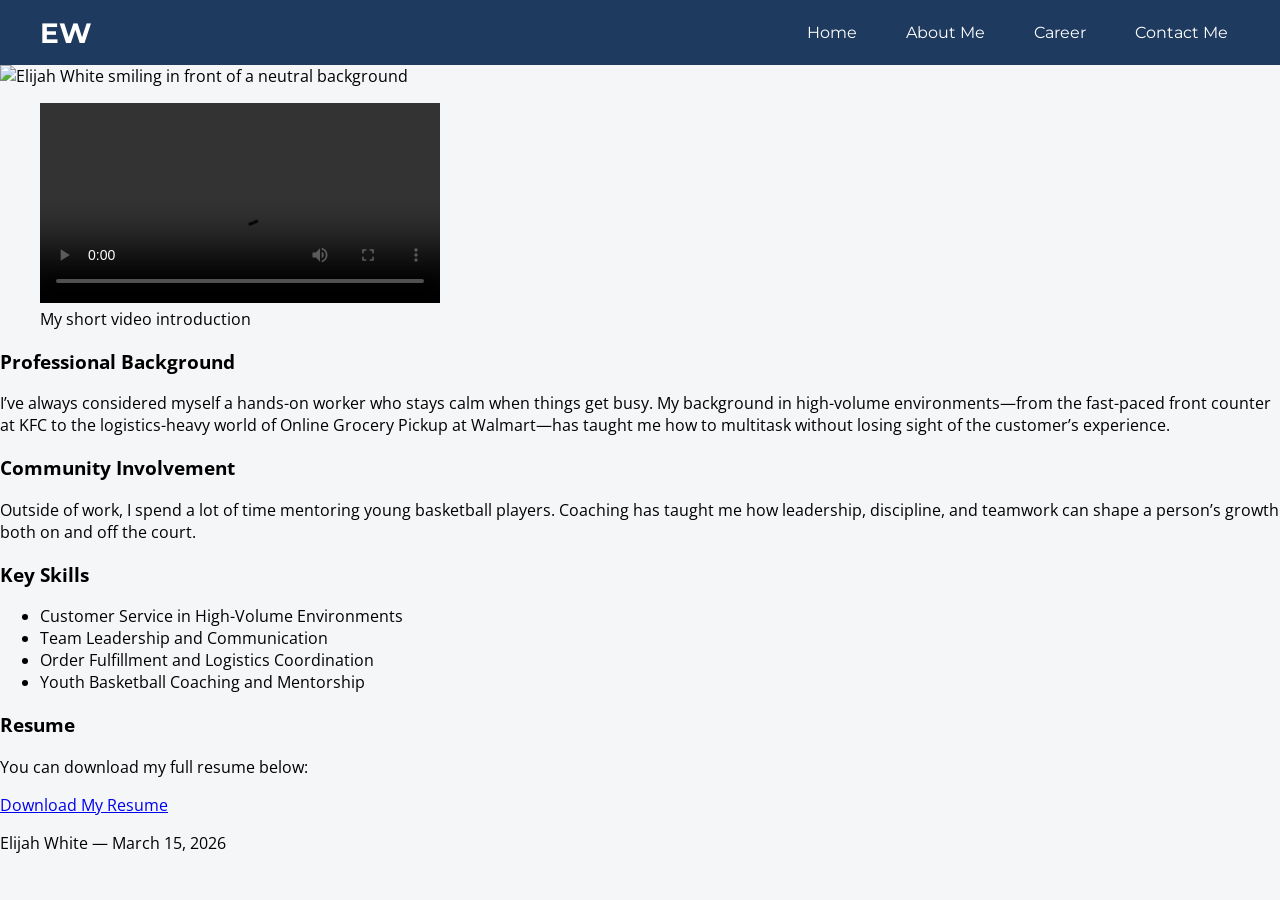
==== webdevelopment/about.html @ 1d5c7248 "Add files via upload" ====
<!DOCTYPE html>
<html lang="en">

<!--
Name: Elijah White
Date: March 15, 2026
Course: Web Design and Dev
Description: About page with skills and resume
-->

<head>

<meta charset="utf-8">
<meta name="viewport" content="width=device-width, initial-scale=1.0">

<title>About | Elijah White</title>

<link rel="stylesheet" href="style.css">
<link rel="stylesheet" href="nav.css">

<link href="https://fonts.googleapis.com/css2?family=Montserrat:wght@600&family=Open+Sans&display=swap" rel="stylesheet">

</head>

<body>

<header>

<div class="logo">EW</div>

<nav>
<ul>
<li><a href="index.html">Home</a></li>
<li><a href="about.html">About Me</a></li>

<li class="dropdown">
<a href="#">Career</a>
<ul class="dropdown-menu">
<li><a href="career.html">My Career Goals</a></li>
<li><a href="Reflection.html">Personal Reflection</a></li>
</ul>
</li>

<li><a href="contact.html">Contact Me</a></li>

</ul>
</nav>

</header>

<main>
  <section class="about-media">

  <!-- Profile Image -->
  <img src="media/profile.jpg" alt="Elijah White smiling in front of a neutral background" class="profile-img">

  <!-- Resume Video -->
  <figure>
    <video controls width="400" class="resume-video">
      <source src="media/resume-video.mp4" type="video/mp4">
      Your browser does not support the video tag.
    </video>
    <figcaption>My short video introduction</figcaption>
  </figure>

</section>

<h3>Professional Background</h3>

<p>
I’ve always considered myself a hands-on worker who stays calm when things get busy. My background in high-volume environments—from the fast-paced front counter at KFC to the logistics-heavy world of Online Grocery Pickup at Walmart—has taught me how to multitask without losing sight of the customer’s experience.
</p>

<h3>Community Involvement</h3>

<p>
Outside of work, I spend a lot of time mentoring young basketball players. Coaching has taught me how leadership, discipline, and teamwork can shape a person’s growth both on and off the court.
</p>

<h3>Key Skills</h3>

<ul class="skills-list">
<li>Customer Service in High-Volume Environments</li>
<li>Team Leadership and Communication</li>
<li>Order Fulfillment and Logistics Coordination</li>
<li>Youth Basketball Coaching and Mentorship</li>
</ul>

<h3>Resume</h3>

<p>You can download my full resume below:</p>

<a href="https://docs.google.com/document/d/1otB7YGKnRZBVjqA36JNkkPMf9jYzMVI5_Fc2-wps97g/export?format=pdf"
class="resume-link"
target="_blank">
Download My Resume
</a>

</main>

<footer>
<p>Elijah White — March 15, 2026</p>
</footer>

</body>
</html>
---- webdevelopment/nav.css ----
/* Navigation Styling */

body{
margin:0;
font-family:'Open Sans', sans-serif;
background-color:#F4F6F8;
}

/* Header Layout */

header{
display:flex;
justify-content:space-between;
align-items:center;
background-color:#1F3A5F;
padding:15px 40px;
}

/* Logo */

.logo{
font-family:'Montserrat', sans-serif;
font-size:28px;
font-weight:bold;
color:white;
}

/* Navigation List */

nav ul{
display:flex;
list-style:none;
margin:0;
padding:0;
}

/* Navigation Items */

nav li{
position:relative;
margin-left:25px;
}

/* Navigation Links */

nav a{
text-decoration:none;
font-family:'Montserrat', sans-serif;
font-size:16px;
color:white;
padding:8px 12px;
display:block;
transition:0.3s;
}

/* Hover Effect */

nav a:hover{
background-color:#2CA6A4;
border-radius:5px;
}

/* ======================
   DROPDOWN MENU
====================== */

.dropdown-menu{
display:none;
position:absolute;
top:40px;
left:0;
background-color:#1F3A5F;
flex-direction:column;
padding:0;
min-width:180px;
}

/* Dropdown Items */

.dropdown-menu li{
margin:0;
}

/* Show dropdown on hover */

.dropdown:hover .dropdown-menu{
display:block;
}
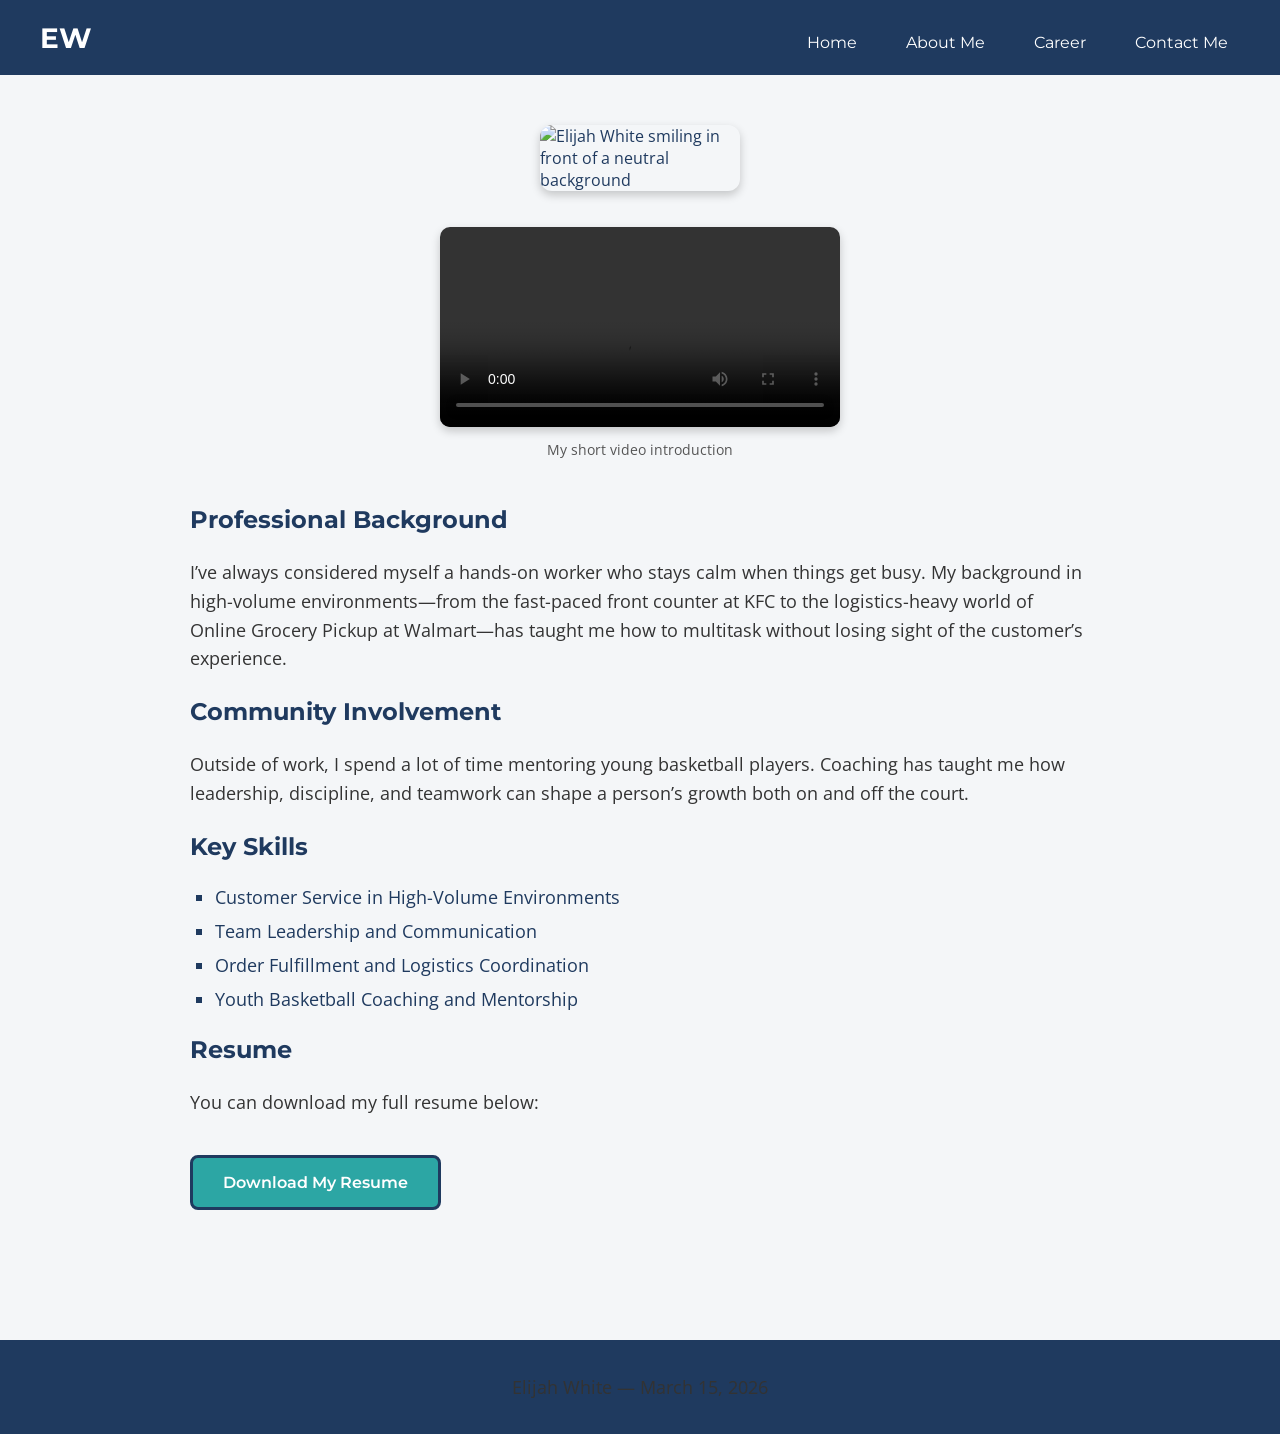
==== commit 6af4caa3: "Add files via upload" ====
--- a/webdevelopment/about.html
+++ b/webdevelopment/about.html
@@ -49,15 +49,17 @@
 </header>
 
 <main>
-  <section class="about-media">
+<section class="about-media">
 
   <!-- Profile Image -->
-  <img src="media/profile.jpg" alt="Elijah White smiling in front of a neutral background" class="profile-img">
+  <img src="media/resumepicture.png" 
+       alt="Elijah White smiling in front of a neutral background" 
+       class="profile-img">
 
   <!-- Resume Video -->
   <figure>
     <video controls width="400" class="resume-video">
-      <source src="media/resume-video.mp4" type="video/mp4">
+      <source src="media/smallresumevid.mp4" type="video/mp4">
       Your browser does not support the video tag.
     </video>
     <figcaption>My short video introduction</figcaption>
--- a/webdevelopment/style.css
+++ b/webdevelopment/style.css
@@ -0,0 +1,232 @@
+/* Import Google Fonts */
+@import url('https://fonts.googleapis.com/css2?family=Montserrat:wght@600;700&family=Open+Sans:wght@400;600&display=swap');
+
+/* =========================
+   Global / Body Styling
+========================= */
+
+body {
+  background-color: #F4F6F8; /* Secondary Color - Light Gray */
+  font-family: 'Open Sans', sans-serif;
+  margin: 0;
+  padding: 0;
+  color: #1F3A5F; /* Primary Navy */
+}
+
+/* =========================
+   Header Styling
+========================= */
+
+header {
+  background-color: #1F3A5F;
+  color: #FFFFFF;
+  padding: 20px;
+  text-align: center;
+}
+
+header h1 {
+  font-family: 'Montserrat', sans-serif;
+  margin: 0;
+  font-size: 32px;
+}
+
+nav {
+  font-family: 'Montserrat', sans-serif;
+  color: #2CA6A4; /* Accent Teal */
+  margin-top: 10px;
+}
+
+/* =========================
+   HERO SECTION
+========================= */
+
+.hero {
+  background-color: #1F3A5F; /* Navy background */
+  color: #FFFFFF;
+  text-align: center;
+  padding: 100px 20px;
+}
+
+.hero h1 {
+  font-family: 'Montserrat', sans-serif;
+  font-size: 48px;
+  margin-bottom: 20px;
+  color: #FFFFFF;
+}
+
+.hero p {
+  font-size: 20px;
+  max-width: 700px;
+  margin: 0 auto 30px auto;
+  color: #F4F6F8;
+}
+
+/* Button Styling */
+.btn {
+  display: inline-block;
+  background-color: #2CA6A4; /* Accent Teal */
+  color: #FFFFFF;
+  padding: 14px 30px;
+  text-decoration: none;
+  border-radius: 5px;
+  font-weight: 600;
+  transition: all 0.3s ease;
+}
+
+/* Hover Effect */
+.btn:hover {
+  background-color: #FFFFFF;
+  color: #1F3A5F;
+}
+
+/* =========================
+   Main Content Styling
+========================= */
+
+main {
+  padding: 50px 20px;
+  max-width: 900px;
+  margin: auto;
+}
+
+h3 {
+  color: #1F3A5F;
+  font-family: 'Montserrat', sans-serif;
+  font-size: 24px;
+}
+
+p {
+  font-family: 'Open Sans', sans-serif;
+  font-size: 18px;
+  line-height: 1.6;
+  color: #333333;
+}
+
+/* Blockquote Styling */
+blockquote {
+  font-style: italic;
+  margin: 30px 0;
+  padding-left: 15px;
+  border-left: 4px solid #2CA6A4;
+  color: #555555;
+}
+
+/* =========================
+   Footer Styling
+========================= */
+
+footer {
+  background-color: #1F3A5F;
+  color: #FFFFFF;
+  text-align: center;
+  padding: 15px;
+  margin-top: 40px;
+}
+
+/* =========================
+   Resume Link Styling (Box Model)
+========================= */
+
+.resume-link {
+  display: inline-block;
+  background-color: #2CA6A4; /* Accent Teal */
+  color: #FFFFFF;
+  padding: 15px 30px;          /* Space inside box */
+  margin: 20px 0 40px 0;       /* Space outside box */
+  border: 3px solid #1F3A5F;   /* Navy border */
+  border-radius: 8px;          /* Rounded corners */
+  text-decoration: none;
+  font-family: 'Montserrat', sans-serif;
+  font-weight: 600;
+  transition: all 0.3s ease;
+}
+
+/* Hover Effect */
+.resume-link:hover {
+  background-color: #1F3A5F;
+  color: #FFFFFF;
+}
+
+/* =========================
+   List Styling
+========================= */
+
+.skills-list {
+  list-style-type: square;   /* Change bullet type */
+  margin: 20px 0;
+  padding-left: 25px;
+}
+
+.skills-list li {
+  font-size: 18px;           /* Font size */
+  color: #1F3A5F;            /* Text color */
+  margin-bottom: 10px;       /* Space between items */
+}
+
+/* Hover Effect */
+.skills-list li:hover {
+  color: #2CA6A4;            /* Accent teal on hover */
+}
+
+/* =========================
+   Reflection Page Styling
+========================= */
+
+.reflection-box{
+background-color:#FFFFFF;
+border:3px solid #1F3A5F;
+padding:30px;
+margin-top:30px;
+border-radius:8px;
+box-shadow:0px 4px 10px rgba(0,0,0,0.1);
+}
+
+/* Style first letter of first paragraph */
+
+.reflection-box p:first-of-type::first-letter{
+font-size:42px;
+font-weight:bold;
+color:#2CA6A4;
+font-family:'Montserrat', sans-serif;
+}
+
+/* Indent other paragraphs */
+
+.reflection-box p:not(:first-of-type){
+text-indent:40px;
+}
+
+/* Media Section Layout */
+.about-media {
+  display: flex;
+  flex-direction: column;
+  align-items: center;
+  gap: 20px;
+  margin-bottom: 30px;
+}
+
+/* Profile Image */
+.profile-img {
+  width: 200px;
+  border-radius: 12px;
+  box-shadow: 0 4px 10px rgba(0,0,0,0.2);
+  transition: transform 0.3s ease;
+}
+
+.profile-img:hover {
+  transform: scale(1.05);
+}
+
+/* Video Styling */
+.resume-video {
+  border-radius: 10px;
+  box-shadow: 0 4px 10px rgba(0,0,0,0.2);
+}
+
+/* Caption */
+figcaption {
+  text-align: center;
+  font-size: 0.9rem;
+  margin-top: 8px;
+  color: #555;
+}
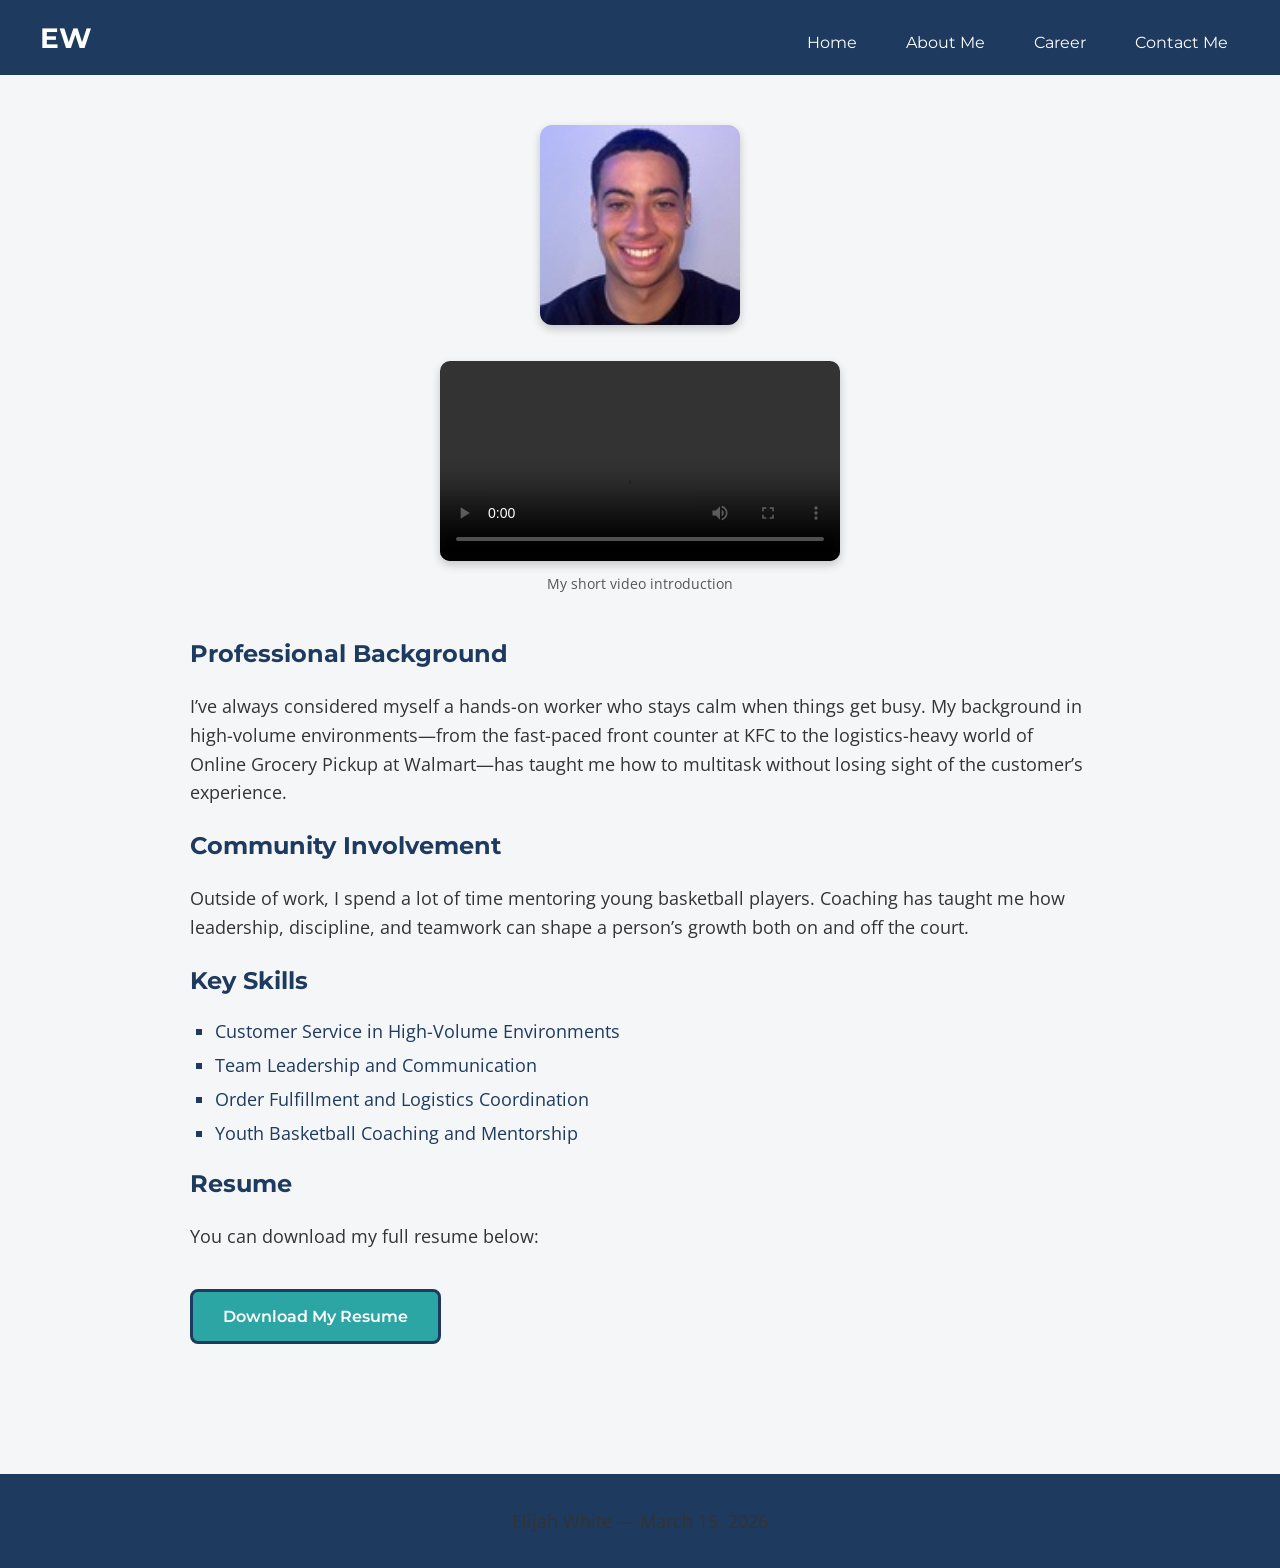
==== commit eac85692: "Add files via upload" ====
--- a/webdevelopment/about.html
+++ b/webdevelopment/about.html
@@ -52,16 +52,16 @@
 <section class="about-media">
 
   <!-- Profile Image -->
-  <img src="media/resumepicture.png" 
-       alt="Elijah White smiling in front of a neutral background" 
-       class="profile-img">
+<img src="resumepicture.png" 
+     alt="Elijah White smiling in front of a neutral background" 
+     class="profile-img">
 
   <!-- Resume Video -->
   <figure>
-    <video controls width="400" class="resume-video">
-      <source src="media/smallresumevid.mp4" type="video/mp4">
-      Your browser does not support the video tag.
-    </video>
+<video controls width="400" class="resume-video">
+  <source src="smallresumevid.mp4" type="video/mp4">
+  Your browser does not support the video tag.
+</video>
     <figcaption>My short video introduction</figcaption>
   </figure>
 
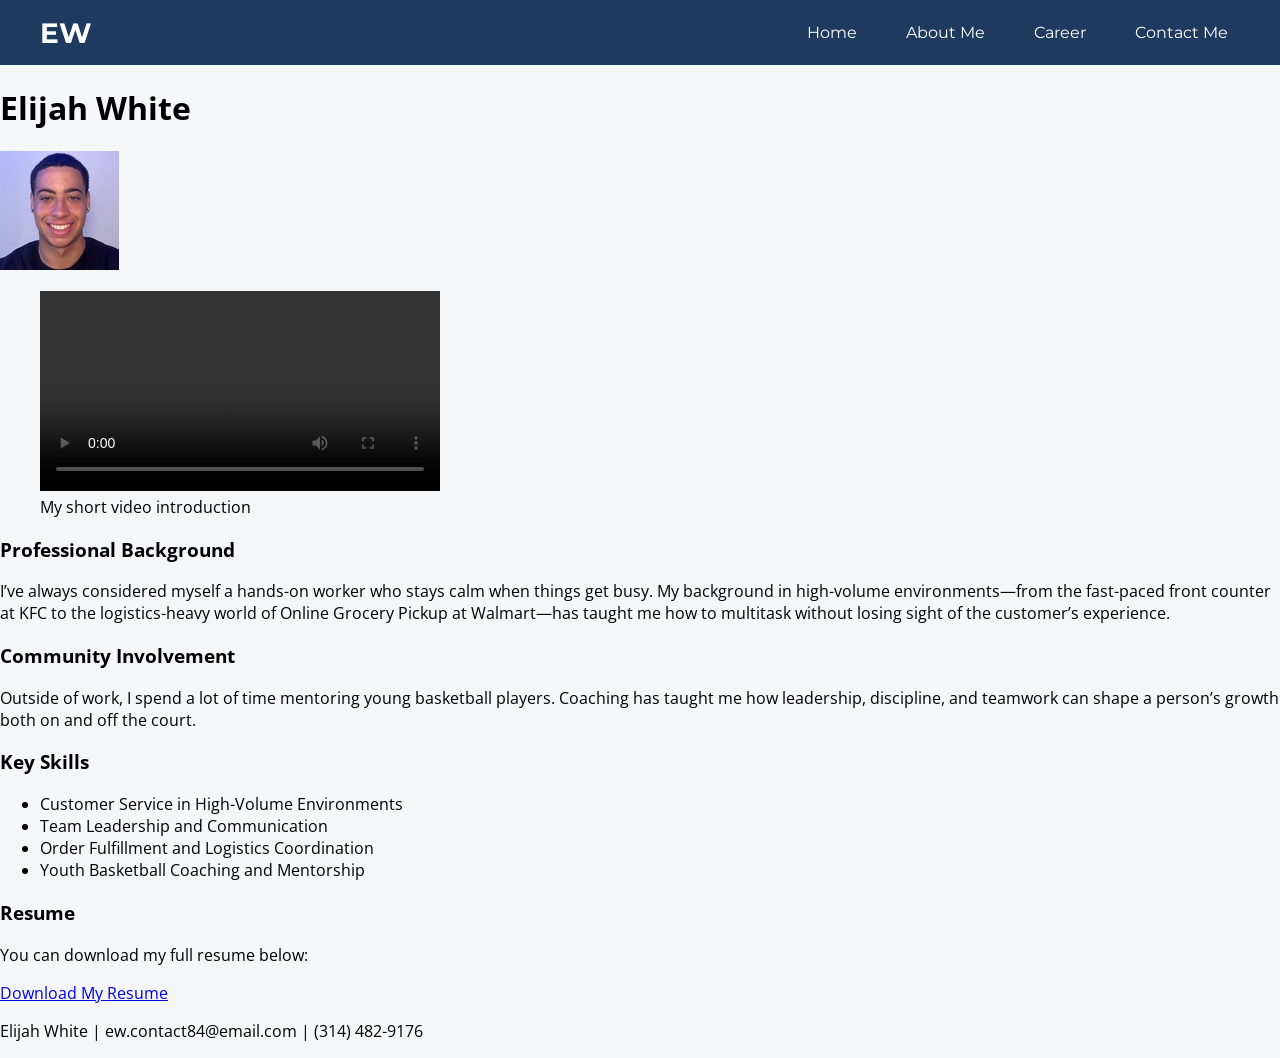
==== commit 51854084: "Add files via upload" ====
--- a/webdevelopment/about.html
+++ b/webdevelopment/about.html
@@ -49,6 +49,9 @@
 </header>
 
 <main>
+
+<h1>Elijah White</h1>
+
 <section class="about-media">
 
   <!-- Profile Image -->
@@ -101,7 +104,7 @@
 </main>
 
 <footer>
-<p>Elijah White — March 15, 2026</p>
+<p>Elijah White | ew.contact84@email.com | (314) 482-9176</p>
 </footer>
 
 </body>
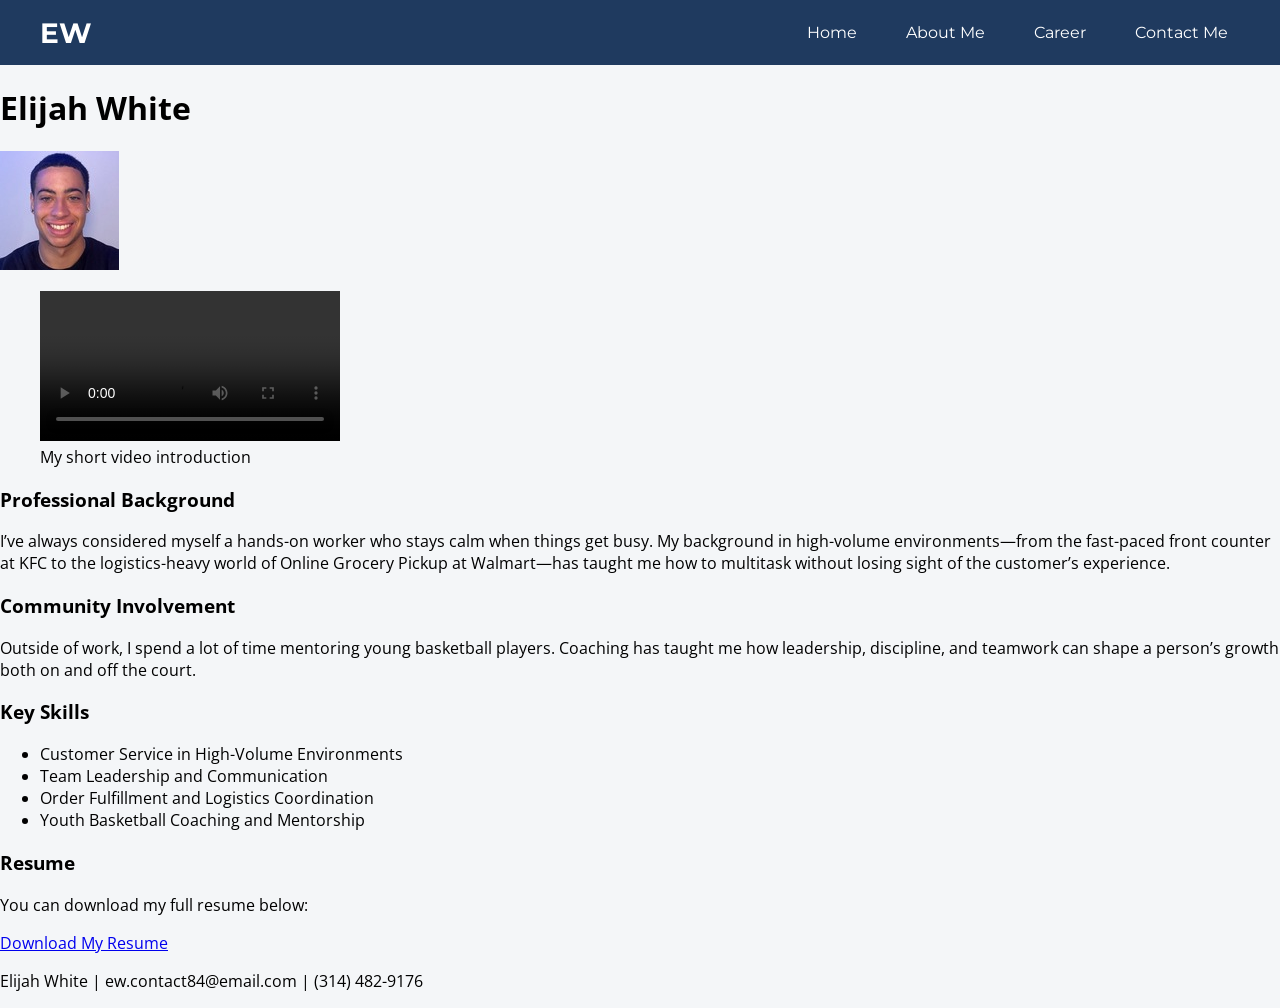
==== commit 182b5d13: "Add files via upload" ====
--- a/webdevelopment/about.html
+++ b/webdevelopment/about.html
@@ -48,28 +48,29 @@
 
 </header>
 
-<main>
+<main class="grid-layout">
 
 <h1>Elijah White</h1>
 
 <section class="about-media">
 
   <!-- Profile Image -->
-<img src="resumepicture.png" 
-     alt="Elijah White smiling in front of a neutral background" 
-     class="profile-img">
+  <img src="resumepicture.png" 
+       alt="Elijah White smiling in front of a neutral background" 
+       class="profile-img">
 
   <!-- Resume Video -->
   <figure>
-<video controls width="400" class="resume-video">
-  <source src="smallresumevid.mp4" type="video/mp4">
-  Your browser does not support the video tag.
-</video>
+    <video controls class="resume-video">
+      <source src="smallresumevid.mp4" type="video/mp4">
+      Your browser does not support the video tag.
+    </video>
     <figcaption>My short video introduction</figcaption>
   </figure>
 
 </section>
 
+<section class="content">
 <h3>Professional Background</h3>
 
 <p>
@@ -100,6 +101,7 @@
 target="_blank">
 Download My Resume
 </a>
+</section>
 
 </main>
 
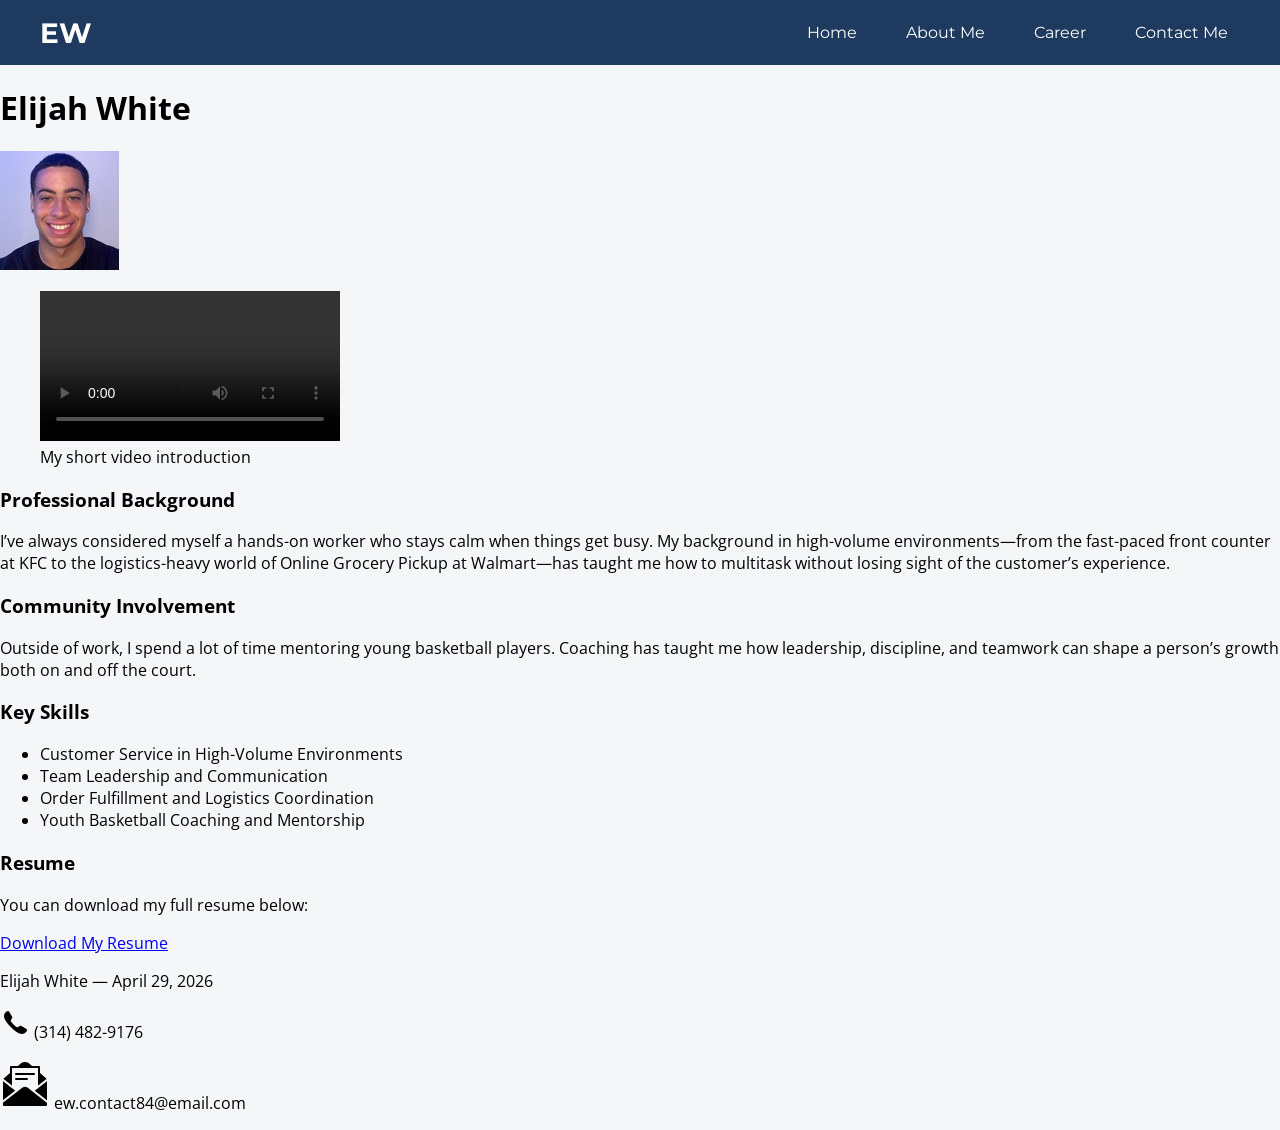
==== commit ae9178f1: "Add files via upload" ====
--- a/webdevelopment/about.html
+++ b/webdevelopment/about.html
@@ -106,7 +106,19 @@
 </main>
 
 <footer>
-<p>Elijah White | ew.contact84@email.com | (314) 482-9176</p>
+    <p>Elijah White — April 29, 2026</p>
+
+    <div class="contact-info">
+        <p>
+            <img src="phone.png" alt="Phone icon" class="icon">
+            (314) 482-9176
+        </p>
+
+        <p>
+            <img src="email.png" alt="Email icon" class="icon">
+            ew.contact84@email.com
+        </p>
+    </div>
 </footer>
 
 </body>
--- a/webdevelopment/nav.css
+++ b/webdevelopment/nav.css
@@ -85,4 +85,47 @@
 
 .dropdown:hover .dropdown-menu{
 display:block;
+}
+
+/* =========================
+   HAMBURGER ICON (DEFAULT)
+========================= */
+
+.menu-icon {
+  display: none;
+  font-size: 28px;
+  color: white;
+  cursor: pointer;
+}
+
+/* =========================
+   MOBILE STYLES
+========================= */
+
+@media (max-width: 768px) {
+
+  /* Show hamburger icon */
+  .menu-icon {
+    display: block;
+  }
+
+  /* Hide full navigation */
+  nav ul {
+    display: none;
+    flex-direction: column;
+    width: 100%;
+    background-color: #1F3A5F;
+  }
+
+  /* Stack nav items if shown later */
+  nav li {
+    margin: 0;
+    text-align: center;
+  }
+
+  /* Hide dropdown menu on mobile */
+  .dropdown-menu {
+    display: none;
+  }
+
 }
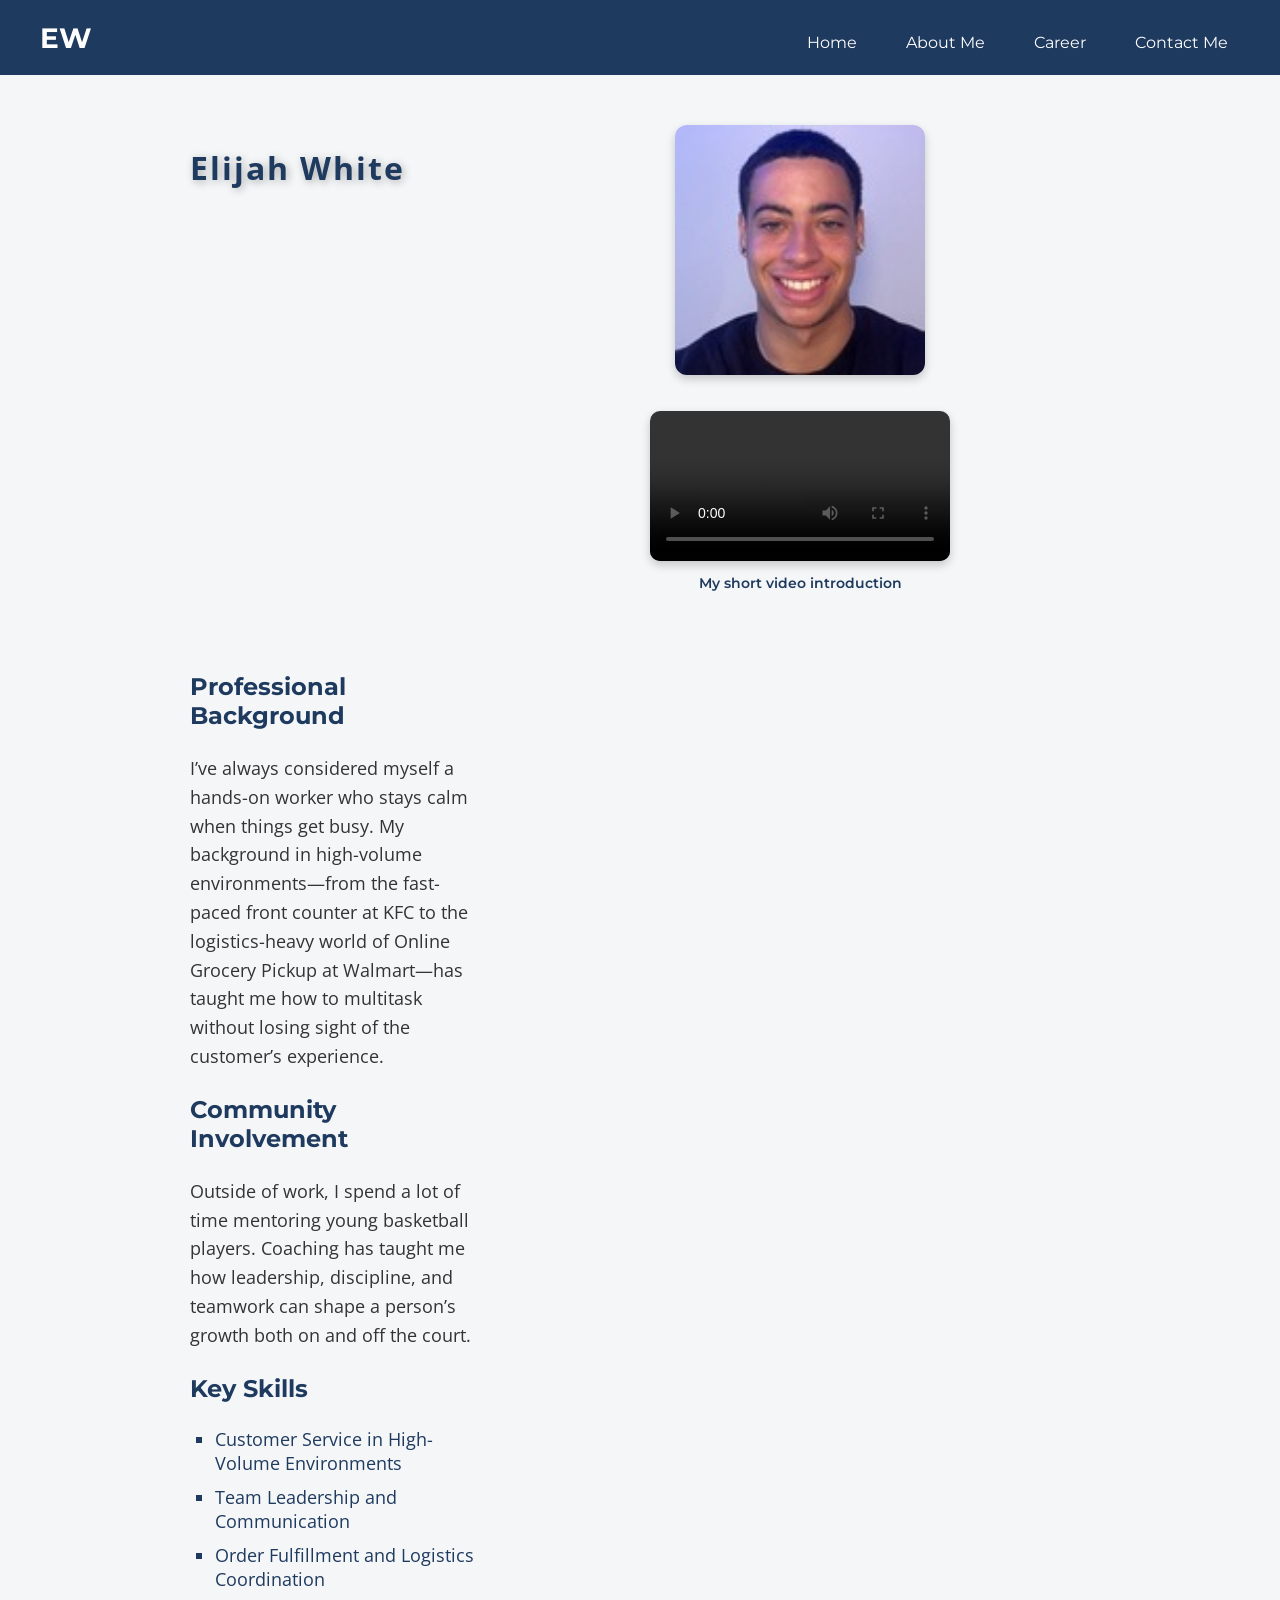
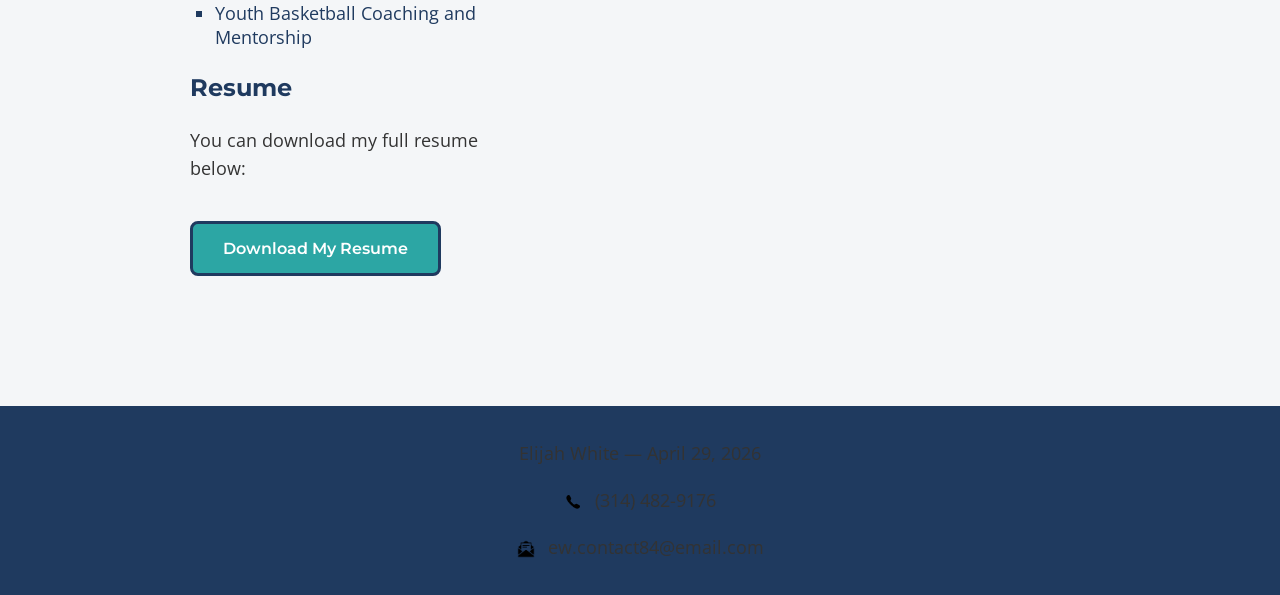
==== commit 2a0d482a: "Add files via upload" ====
--- a/webdevelopment/about.html
+++ b/webdevelopment/about.html
@@ -36,7 +36,7 @@
 <li class="dropdown">
 <a href="#">Career</a>
 <ul class="dropdown-menu">
-<li><a href="career.html">My Career Goals</a></li>
+<li><a href="project.html">My Career Portfolio</a></li>
 <li><a href="Reflection.html">Personal Reflection</a></li>
 </ul>
 </li>
--- a/webdevelopment/style.css
+++ b/webdevelopment/style.css
@@ -0,0 +1,581 @@
+/* Import Google Fonts */
+@import url('https://fonts.googleapis.com/css2?family=Montserrat:wght@600;700&family=Open+Sans:wght@400;600&display=swap');
+
+/* Custom font from Google Fonts applied to site */
+.hero h1 {
+  font-family: 'Poppins', sans-serif;
+}
+/* =========================
+   Global / Body Styling
+========================= */
+
+body {
+  background-color: #F4F6F8; /* Secondary Color - Light Gray */
+  font-family: 'Open Sans', sans-serif;
+  margin: 0;
+  padding: 0;
+  color: #1F3A5F; /* Primary Navy */
+}
+
+/* =========================
+   Header Styling
+========================= */
+
+header {
+  background-color: #1F3A5F;
+  color: #FFFFFF;
+  padding: 20px;
+  text-align: center;
+}
+
+header h1 {
+  font-family: 'Montserrat', sans-serif;
+  margin: 0;
+  font-size: 32px;
+}
+
+nav {
+  font-family: 'Montserrat', sans-serif;
+  color: #2CA6A4; /* Accent Teal */
+  margin-top: 10px;
+}
+
+/* =========================
+   HERO SECTION
+========================= */
+
+/* Custom styles for all <h1> elements */
+h1 {
+  letter-spacing: 2px; /* improves readability */
+  text-shadow: 2px 2px 8px rgba(0,0,0,0.3); /* adds depth */
+}
+
+.hero {
+  background-color: #1F3A5F; /* Navy background */
+  color: #FFFFFF;
+  text-align: center;
+  padding: 100px 20px;
+}
+
+.hero h1 {
+  font-family: 'Montserrat', sans-serif;
+  font-size: 48px;
+  margin-bottom: 20px;
+  color: #FFFFFF;
+}
+
+.hero p {
+  font-size: 20px;
+  max-width: 700px;
+  margin: 0 auto 30px auto;
+  color: #F4F6F8;
+}
+
+
+
+/* Button Styling */
+.btn {
+  display: inline-block;
+  background-color: #2CA6A4; /* Accent Teal */
+  color: #FFFFFF;
+  padding: 14px 30px;
+  text-decoration: none;
+  border-radius: 5px;
+  font-weight: 600;
+  transition: all 0.3s ease;
+}
+
+/* Hover Effect */
+.btn:hover {
+  background-color: #FFFFFF;
+  color: #1F3A5F;
+}
+
+/* =========================
+   Main Content Styling
+========================= */
+
+main {
+  padding: 50px 20px;
+  max-width: 900px;
+  margin: auto;
+}
+
+h3 {
+  color: #1F3A5F;
+  font-family: 'Montserrat', sans-serif;
+  font-size: 24px;
+}
+
+p {
+  font-family: 'Open Sans', sans-serif;
+  font-size: 18px;
+  line-height: 1.6;
+  color: #333333;
+}
+
+/* Blockquote Styling */
+blockquote {
+  font-style: italic;
+  margin: 30px 0;
+  padding-left: 15px;
+  border-left: 4px solid #2CA6A4;
+  color: #555555;
+}
+
+/* =========================
+   Footer Styling
+========================= */
+
+footer {
+  background-color: #1F3A5F;
+  color: #FFFFFF;
+  text-align: center;
+  padding: 15px;
+  margin-top: 40px;
+}
+
+/* =========================
+   Resume Link Styling (Box Model)
+========================= */
+
+.resume-link {
+  display: inline-block;
+  background-color: #2CA6A4; /* Accent Teal */
+  color: #FFFFFF;
+  padding: 15px 30px;          /* Space inside box */
+  margin: 20px 0 40px 0;       /* Space outside box */
+  border: 3px solid #1F3A5F;   /* Navy border */
+  border-radius: 8px;          /* Rounded corners */
+  text-decoration: none;
+  font-family: 'Montserrat', sans-serif;
+  font-weight: 600;
+  transition: all 0.3s ease;
+}
+
+/* Hover Effect */
+.resume-link:hover {
+  background-color: #1F3A5F;
+  color: #FFFFFF;
+}
+
+/* =========================
+   List Styling
+========================= */
+
+.skills-list {
+  list-style-type: square;   /* Change bullet type */
+  margin: 20px 0;
+  padding-left: 25px;
+}
+
+.skills-list li {
+  font-size: 18px;           /* Font size */
+  color: #1F3A5F;            /* Text color */
+  margin-bottom: 10px;       /* Space between items */
+}
+
+/* Hover Effect */
+.skills-list li:hover {
+  color: #2CA6A4;            /* Accent teal on hover */
+}
+
+/* =========================
+   Reflection Page Styling
+========================= */
+
+.reflection-box{
+background-color:#FFFFFF;
+border:3px solid #1F3A5F;
+padding:30px;
+margin-top:30px;
+border-radius:8px;
+box-shadow:0px 4px 10px rgba(0,0,0,0.1);
+}
+
+/* Style first letter of first paragraph */
+
+.reflection-box p:first-of-type::first-letter{
+font-size:42px;
+font-weight:bold;
+color:#2CA6A4;
+font-family:'Montserrat', sans-serif;
+}
+
+/* Indent other paragraphs */
+
+.reflection-box p:not(:first-of-type){
+text-indent:40px;
+}
+
+/* Profile Image */
+.profile-img {
+  width: 200px;
+  border-radius: 12px;
+  box-shadow: 0 4px 10px rgba(0,0,0,0.2);
+  transition: transform 0.3s ease;
+}
+
+.profile-img:hover {
+  transform: scale(1.05);
+}
+
+/* Video Styling */
+.resume-video {
+  border-radius: 10px;
+  box-shadow: 0 4px 10px rgba(0,0,0,0.2);
+}
+
+/* Caption */
+figcaption {
+  text-align: center;
+  font-size: 0.9rem;
+  margin-top: 8px;
+  color: #555;
+}
+
+.contact-info {
+    margin-top: 10px;
+}
+
+.icon {
+    width: 18px;
+    height: 18px;
+    vertical-align: middle;
+    margin-right: 8px;
+
+    /* Smooth animation */
+    transition: all 0.3s ease;
+}
+
+/* 🔥 HOVER ANIMATION */
+.icon:hover {
+    transform: scale(1.3); /* makes icon bigger */
+    filter: drop-shadow(0 0 6px #2CA6A4); /* teal glow */
+    cursor: pointer;
+}
+
+/* =========================
+   PRINT STYLES (About Page)
+========================= */
+
+@media print {
+
+  /* Set page margins */
+  @page {
+    margin: 1in;
+  }
+
+  /* Use serif font and black text */
+  body {
+    font-family: Georgia, "Times New Roman", serif;
+    color: #000000;
+    background: #FFFFFF;
+  }
+
+  /* Hide everything first */
+  header,
+  nav,
+  .about-media,
+  .resume-link,
+  video,
+  img,
+  figcaption {
+    display: none;
+  }
+
+  /* Show only important content */
+  h1,
+  h3,
+  p,
+  ul,
+  li,
+  footer {
+    display: block;
+    color: #000000;
+  }
+
+  /* Make sure content fits nicely */
+  main {
+    padding: 0;
+    margin: 0;
+    max-width: 100%;
+  }
+
+  h1 {
+    font-size: 24px;
+    margin-bottom: 10px;
+  }
+
+  h3 {
+    font-size: 18px;
+    margin-top: 15px;
+  }
+
+  p, li {
+    font-size: 14px;
+    line-height: 1.4;
+  }
+
+  ul {
+    padding-left: 20px;
+  }
+
+  /* Footer: only simple contact text */
+  footer {
+    border-top: 1px solid #000;
+    margin-top: 20px;
+    padding-top: 10px;
+    background: none;
+  }
+
+}
+
+/* =========================
+   CONTACT FORM STYLING
+========================= */
+
+.contact-form {
+  background-color: #FFFFFF;
+  padding: 30px;
+  border-radius: 8px;
+  border: 2px solid #1F3A5F;
+  box-shadow: 0px 4px 10px rgba(0,0,0,0.1);
+  max-width: 600px;
+  margin: 0 auto;
+  display: flex;
+  flex-direction: column;
+}
+
+.contact-form label {
+  margin-top: 15px;
+  font-weight: 600;
+  font-family: 'Montserrat', sans-serif;
+}
+
+.contact-form input,
+.contact-form select,
+.contact-form textarea {
+  margin-top: 5px;
+  padding: 10px;
+  border-radius: 5px;
+  border: 1px solid #ccc;
+  font-size: 16px;
+  font-family: 'Open Sans', sans-serif;
+}
+
+.contact-form textarea {
+  min-height: 120px;
+  resize: vertical;
+}
+
+.contact-form button {
+  margin-top: 20px;
+  border: none;
+  cursor: pointer;
+}
+
+/* Mobile Responsive */
+@media (max-width: 600px) {
+  .contact-form {
+    padding: 20px;
+  }
+}
+
+/* =========================
+   GRID LAYOUT (About Page)
+========================= */
+
+.grid-layout {
+  display: grid;
+  grid-template-columns: 1fr; /* Mobile first (stacked) */
+  gap: 30px;
+}
+
+/* Media section (image + video) */
+.about-media {
+  display: grid;
+  grid-template-columns: 1fr;
+  gap: 20px;
+  justify-items: center;
+}
+
+/* Content section */
+.content {
+  max-width: 800px;
+  margin: 0 auto;
+}
+
+/* =========================
+   DESKTOP LAYOUT (Grid)
+========================= */
+
+@media (min-width: 768px) {
+
+  .grid-layout {
+    grid-template-columns: 1fr 2fr; /* Media left, text right */
+    align-items: start;
+  }
+
+  .about-media {
+    grid-template-columns: 1fr;
+  }
+
+  .profile-img {
+    width: 100%;
+    max-width: 250px;
+  }
+
+  .resume-video {
+    width: 100%;
+    max-width: 300px;
+  }
+}
+
+/* =========================
+   PROJECT PAGE GRID LAYOUT 
+========================= */
+
+.project-card {
+  background-color: #FFFFFF;
+  border: 2px solid #1F3A5F;
+  border-radius: 8px;
+  padding: 20px;
+  margin-bottom: 30px;
+
+  display: grid;
+  grid-template-columns: 140px 1fr;
+  gap: 25px;
+
+  align-items: center; /* 🔥 key fix */
+  box-shadow: 0px 4px 10px rgba(0,0,0,0.1);
+}
+
+/* Image column */
+.project-card figure {
+  margin: 0;
+  display: flex;
+  flex-direction: column;
+  align-items: center;
+  justify-content: center;
+}
+
+/* Image */
+.project-card img {
+  width: 100%;
+  max-width: 120px;
+  height: auto;
+  display: block;
+}
+
+/* Text column */
+.project-card article {
+  display: flex;
+  flex-direction: column;
+  justify-content: center; /* 🔥 vertical alignment fix */
+}
+
+/* Remove extra spacing from headings */
+.project-card h2 {
+  margin-top: 0;
+  margin-bottom: 8px;
+}
+
+/* Caption */
+.project-card figcaption {
+  margin-top: 6px;
+  font-size: 0.85rem;
+  text-align: center;
+}
+
+/* =========================
+   MOBILE
+========================= */
+
+@media (max-width: 600px) {
+
+  .project-card {
+    grid-template-columns: 1fr;
+    text-align: center;
+    align-items: center;
+  }
+
+  .project-card img {
+    max-width: 180px;
+    margin: 0 auto;
+  }
+}
+/* =========================
+   TABLE STYLING (Project Page)
+========================= */
+
+.experience-table {
+  width: 100%;
+  border-collapse: collapse;
+  margin: 30px 0;
+
+  background-color: #FFFFFF;
+  border: 2px solid #1F3A5F; /* navy border */
+  border-radius: 8px;
+  overflow: hidden;
+
+  box-shadow: 0px 4px 10px rgba(0,0,0,0.1);
+}
+
+/* Header */
+.experience-table thead {
+  background-color: #1F3A5F; /* navy */
+  color: #FFFFFF;
+  font-family: 'Montserrat', sans-serif;
+}
+
+.experience-table th,
+.experience-table td {
+  padding: 12px;
+  text-align: left;
+  border-bottom: 1px solid #ddd;
+  font-size: 16px;
+}
+
+/* First and third rows (teal highlight like your theme) */
+.experience-table tbody tr:nth-child(1),
+.experience-table tbody tr:nth-child(3) {
+  background-color: #E6F7F7; /* very light teal */
+}
+
+/* Alternating rows */
+.experience-table tbody tr:nth-child(even) {
+  background-color: #F4F6F8; /* your page gray */
+}
+
+/* Footer */
+.experience-table tfoot {
+  background-color: #F4F6F8;
+  font-style: italic;
+  text-align: center;
+}
+
+/* Caption (matches your figcaption style but stronger) */
+figure figcaption {
+  font-family: 'Montserrat', sans-serif;
+  font-weight: 600;
+  color: #1F3A5F;
+  margin-bottom: 10px;
+}
+
+/* =========================
+   TABLE RESPONSIVE
+========================= */
+
+@media (max-width: 600px) {
+  .experience-table {
+    display: block;
+    overflow-x: auto;
+  }
+
+  .experience-table th,
+  .experience-table td {
+    font-size: 14px;
+    padding: 8px;
+  }
+}
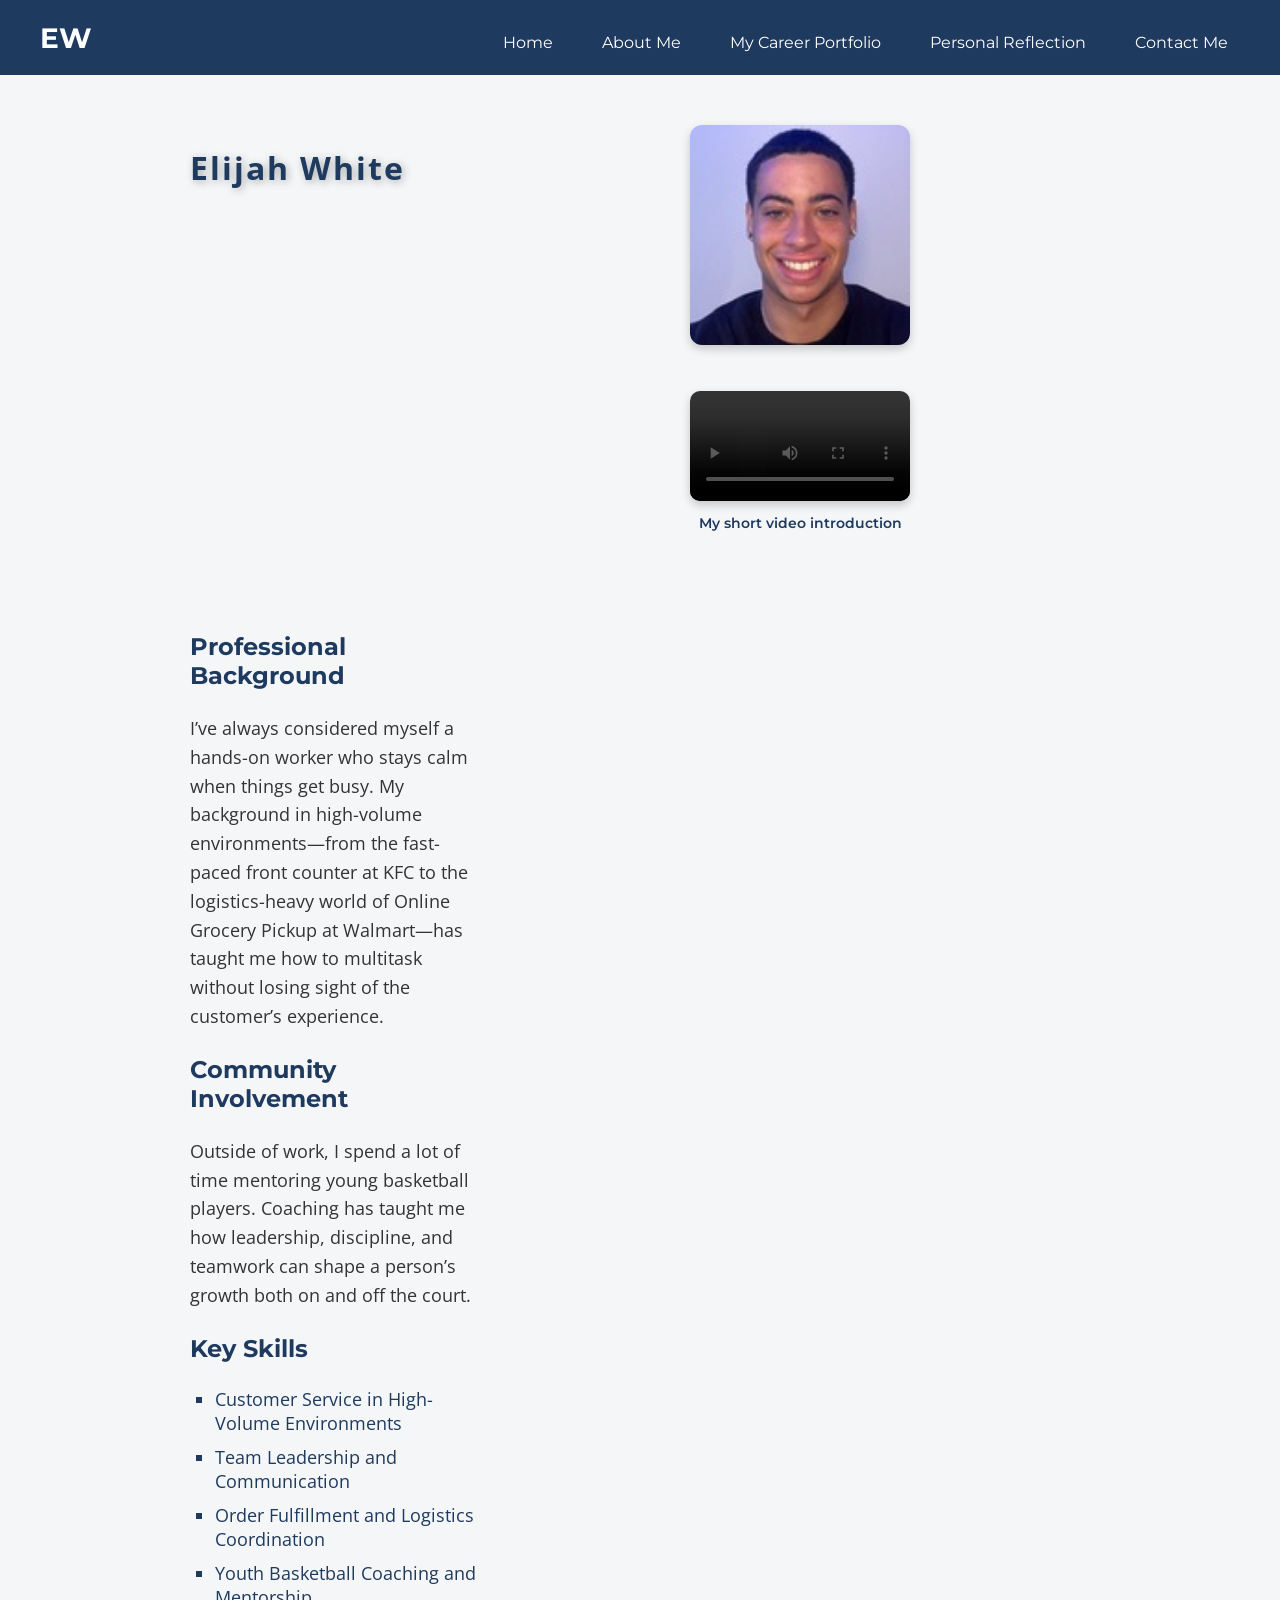
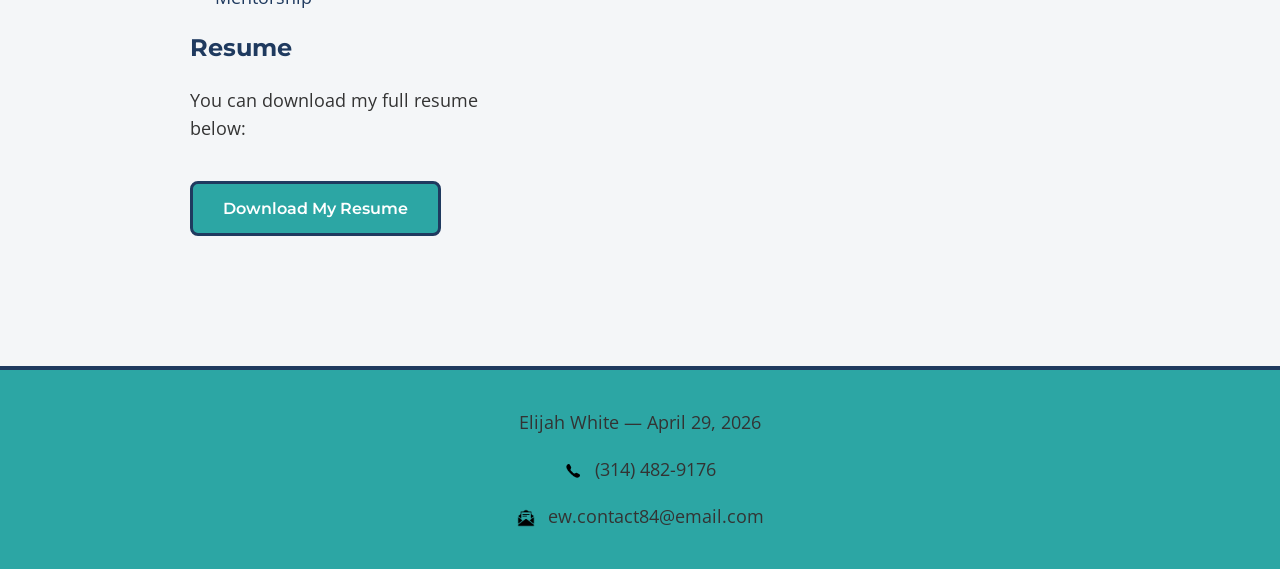
==== commit 6541dd3a: "Add files via upload" ====
--- a/webdevelopment/about.html
+++ b/webdevelopment/about.html
@@ -28,21 +28,16 @@
 
 <div class="logo">EW</div>
 
-<nav>
+<!-- Hamburger Button -->
+<div class="menu-icon" id="menu-icon">☰</div>
+
+<nav id="nav-menu">
 <ul>
 <li><a href="index.html">Home</a></li>
 <li><a href="about.html">About Me</a></li>
-
-<li class="dropdown">
-<a href="#">Career</a>
-<ul class="dropdown-menu">
 <li><a href="project.html">My Career Portfolio</a></li>
 <li><a href="Reflection.html">Personal Reflection</a></li>
-</ul>
-</li>
-
 <li><a href="contact.html">Contact Me</a></li>
-
 </ul>
 </nav>
 
@@ -121,5 +116,14 @@
     </div>
 </footer>
 
+<script>
+  const menuIcon = document.getElementById("menu-icon");
+  const navMenu = document.getElementById("nav-menu");
+
+  menuIcon.addEventListener("click", function () {
+    navMenu.classList.toggle("active");
+  });
+</script>
+
 </body>
 </html>
--- a/webdevelopment/style.css
+++ b/webdevelopment/style.css
@@ -25,7 +25,6 @@
   background-color: #1F3A5F;
   color: #FFFFFF;
   padding: 20px;
-  text-align: center;
 }
 
 header h1 {
@@ -124,15 +123,28 @@
 }
 
 /* =========================
-   Footer Styling
+   Footer Styling 
 ========================= */
 
 footer {
-  background-color: #1F3A5F;
+  background-color: #2CA6A4; 
   color: #FFFFFF;
   text-align: center;
-  padding: 15px;
+  padding: 20px;
   margin-top: 40px;
+
+  border-top: 4px solid #1F3A5F; 
+}
+
+
+footer a {
+  color: #FFFFFF;
+  font-weight: 600;
+  text-decoration: underline;
+}
+
+footer a:hover {
+  color: #1F3A5F;
 }
 
 /* =========================
@@ -222,6 +234,9 @@
 
 /* Video Styling */
 .resume-video {
+  width: 100%;
+  max-width: 250px; 
+  height: auto;
   border-radius: 10px;
   box-shadow: 0 4px 10px rgba(0,0,0,0.2);
 }
@@ -396,8 +411,16 @@
 .about-media {
   display: grid;
   grid-template-columns: 1fr;
-  gap: 20px;
+  gap: 30px;
   justify-items: center;
+  margin-bottom: 20px;
+}
+
+.about-media img,
+.about-media video {
+  width: 100%;
+  max-width: 220px;
+  height: auto;
 }
 
 /* Content section */
--- a/webdevelopment/nav.css
+++ b/webdevelopment/nav.css
@@ -88,6 +88,17 @@
 }
 
 /* =========================
+   DESKTOP NAV FIX 
+========================= */
+
+nav ul{
+display:flex;
+list-style:none;
+margin:0;
+padding:0;
+}
+
+/* =========================
    HAMBURGER ICON (DEFAULT)
 ========================= */
 
@@ -99,33 +110,47 @@
 }
 
 /* =========================
-   MOBILE STYLES
+   MOBILE styles
 ========================= */
 
 @media (max-width: 768px) {
 
-  /* Show hamburger icon */
   .menu-icon {
     display: block;
+    font-size: 32px;
+    color: white;
+    cursor: pointer;
   }
 
-  /* Hide full navigation */
   nav ul {
-    display: none;
+    display: flex;
     flex-direction: column;
     width: 100%;
     background-color: #1F3A5F;
+
+    position: absolute;
+    top: 70px;
+    left: 0;
+    padding: 10px 0;
+    z-index: 999;
+
+    /* IMPORTANT: hide by default */
+    max-height: 0;
+    overflow: hidden;
+    transition: max-height 0.3s ease;
   }
 
-  /* Stack nav items if shown later */
-  nav li {
-    margin: 0;
-    text-align: center;
+  /* when menu is active */
+  nav.active ul {
+    max-height: 500px;
   }
 
-  /* Hide dropdown menu on mobile */
-  .dropdown-menu {
-    display: none;
+  nav li {
+    text-align: center;
+    margin: 10px 0;
   }
 
+  nav a {
+    font-size: 18px;
+  }
 }
